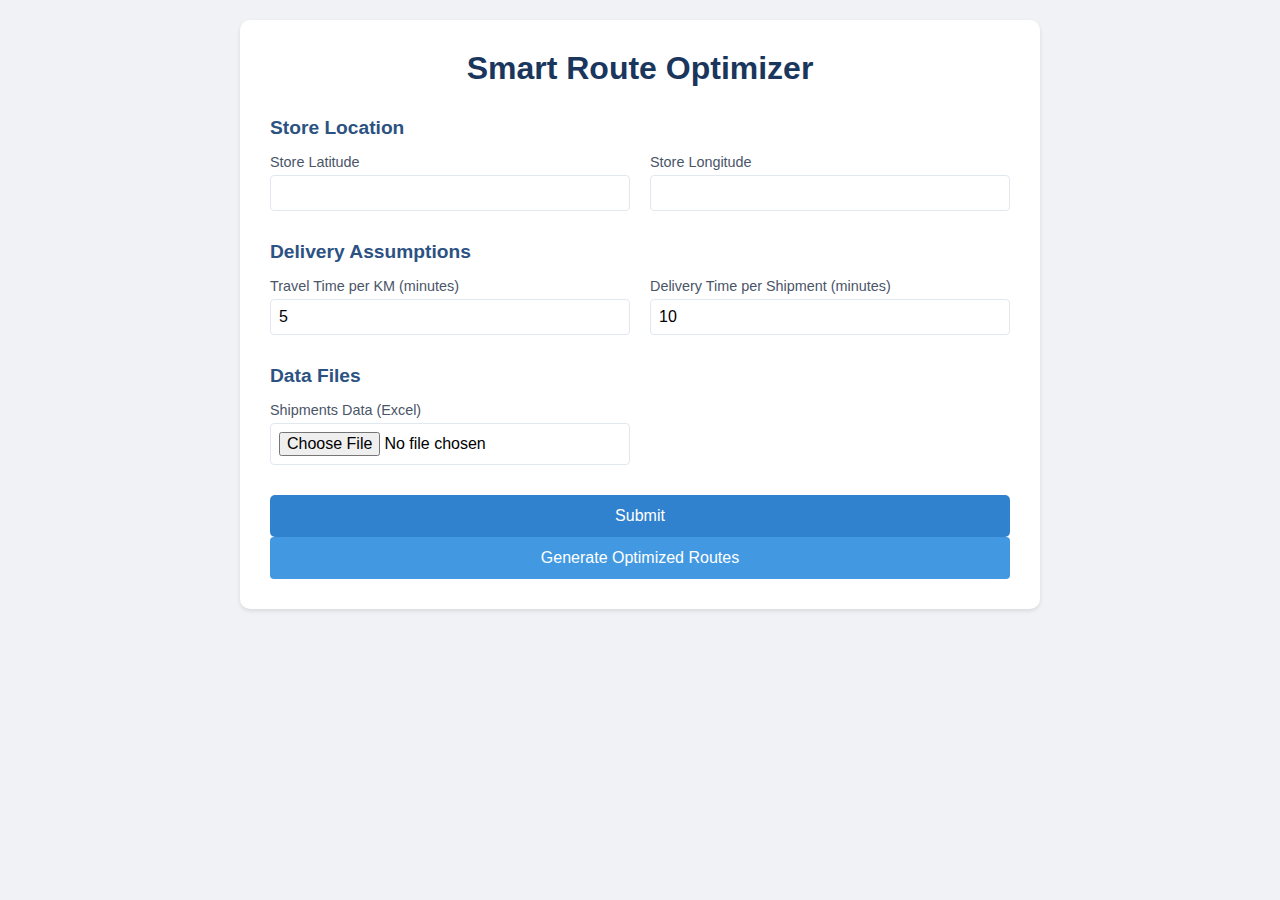
==== second page/index.html @ 0cea0e8a "Add files via upload" ====
<!DOCTYPE html>
<html lang="en">
<head>
    <meta charset="UTF-8">
    <meta name="viewport" content="width=device-width, initial-scale=1.0">
    <title>Smart Route Optimizer</title>
    <link rel="stylesheet" href="/second page/style.css">
</head>
<body>
    <div class="container">
        <h1>Smart Route Optimizer</h1>
        
        <form id="optimizerForm">
            <div class="section">
                <h2 class="section-title">Store Location</h2>
                <div class="input-grid">
                    <div class="input-group">
                        <label for="storeLat">Store Latitude</label>
                        <input type="number" id="storeLat" step="any" required>
                    </div>
                    <div class="input-group">
                        <label for="storeLong">Store Longitude</label>
                        <input type="number" id="storeLong" step="any" required>
                    </div>
                </div>
            </div>

            <div class="section">
                <h2 class="section-title">Delivery Assumptions</h2>
                <div class="input-grid">
                    <div class="input-group">
                        <label for="travelTime">Travel Time per KM (minutes)</label>
                        <input type="number" id="travelTime" value="5" required>
                    </div>
                    <div class="input-group">
                        <label for="deliveryTime">Delivery Time per Shipment (minutes)</label>
                        <input type="number" id="deliveryTime" value="10" required>
                    </div>
                </div>
            </div>

            <div class="section">
                <h2 class="section-title">Data Files</h2>
                <div class="input-grid">
                    <div class="input-group">
                        <label for="shipmentsFile">Shipments Data (Excel)</label>
                        <input type="file" id="shipmentsFile" accept=".xlsx,.xls" required>
                    </div>
                </div>
            </div>
            <div>
                <button type="submit"  class="submit-section">Submit</button>
        </div>
        </form>
        <div>
        <a href="/prototype 2/output.html"><button>Generate Optimized Routes</button></a>
    </div>
        <!-- <div id="successMessage" class="success-message">
            Form submitted successfully! Processing your request...
        </div> -->
    </div>

    <script src="/second page/script.js"></script>
</body>
</html>
---- second page/style.css ----
* {
    box-sizing: border-box;
    margin: 0;
    padding: 0;
    font-family: Arial, sans-serif;
}

body {
    background-color: #f0f2f5;
    padding: 20px;
}

.container {
    max-width: 800px;
    margin: 0 auto;
    background-color: white;
    padding: 30px;
    border-radius: 10px;
    box-shadow: 0 2px 4px rgba(0, 0, 0, 0.1);
}

h1 {
    color: #1a365d;
    margin-bottom: 30px;
    text-align: center;
}

.section {
    margin-bottom: 30px;
}

.section-title {
    color: #2c5282;
    margin-bottom: 15px;
    font-size: 1.2em;
}

.input-grid {
    display: grid;
    grid-template-columns: repeat(2, 1fr);
    gap: 20px;
    margin-bottom: 20px;
}

.input-group {
    display: flex;
    flex-direction: column;
}

label {
    margin-bottom: 5px;
    color: #4a5568;
    font-size: 0.9em;
}

input[type="number"],
input[type="file"] {
    padding: 8px;
    border: 1px solid #e2e8f0;
    border-radius: 4px;
    font-size: 1em;
}

input[type="number"] {
    width: 100%;
}

button{
    background-color: #4299e1;
    color: white;
    padding: 12px 24px;
    border: none;
    border-radius: 4px;
    cursor: pointer;
    width: 100%;
    font-size: 1em;
    transition: background-color 0.3s;
}

button:hover {
    background-color: #00f3fc;
}

button.submit-section {
    background-color: #3182ce;
    border-radius: 5px;
}
button.submit-section:hover {
    background-color: #0096db;
}

.success-message {
    display: none;
    background-color: #c6f6d5;
    border: 1px solid #9ae6b4;
    color: #2f855a;
    padding: 10px;
    border-radius: 4px;
    margin-top: 20px;
    text-align: center;
}

@media (max-width: 600px) {
    .input-grid {
        grid-template-columns: 1fr;
    }
}
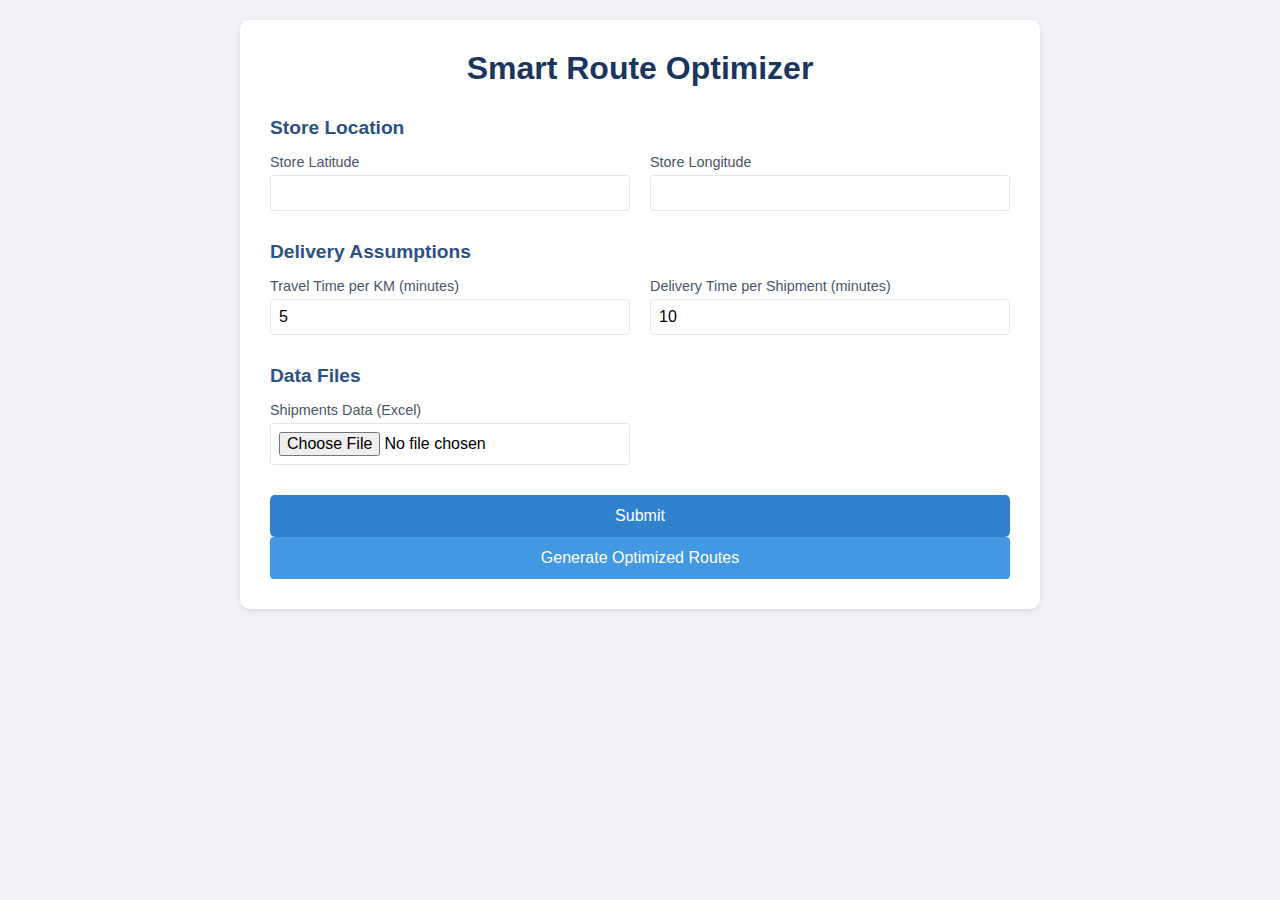
==== commit 5b71d846: "index.html" ====
--- a/second page/index.html
+++ b/second page/index.html
@@ -53,7 +53,7 @@
         </div>
         </form>
         <div>
-        <a href="/prototype 2/output.html"><button>Generate Optimized Routes</button></a>
+        <a href="/model and output/output.html"><button>Generate Optimized Routes</button></a>
     </div>
         <!-- <div id="successMessage" class="success-message">
             Form submitted successfully! Processing your request...
@@ -62,4 +62,4 @@
 
     <script src="/second page/script.js"></script>
 </body>
-</html>+</html>
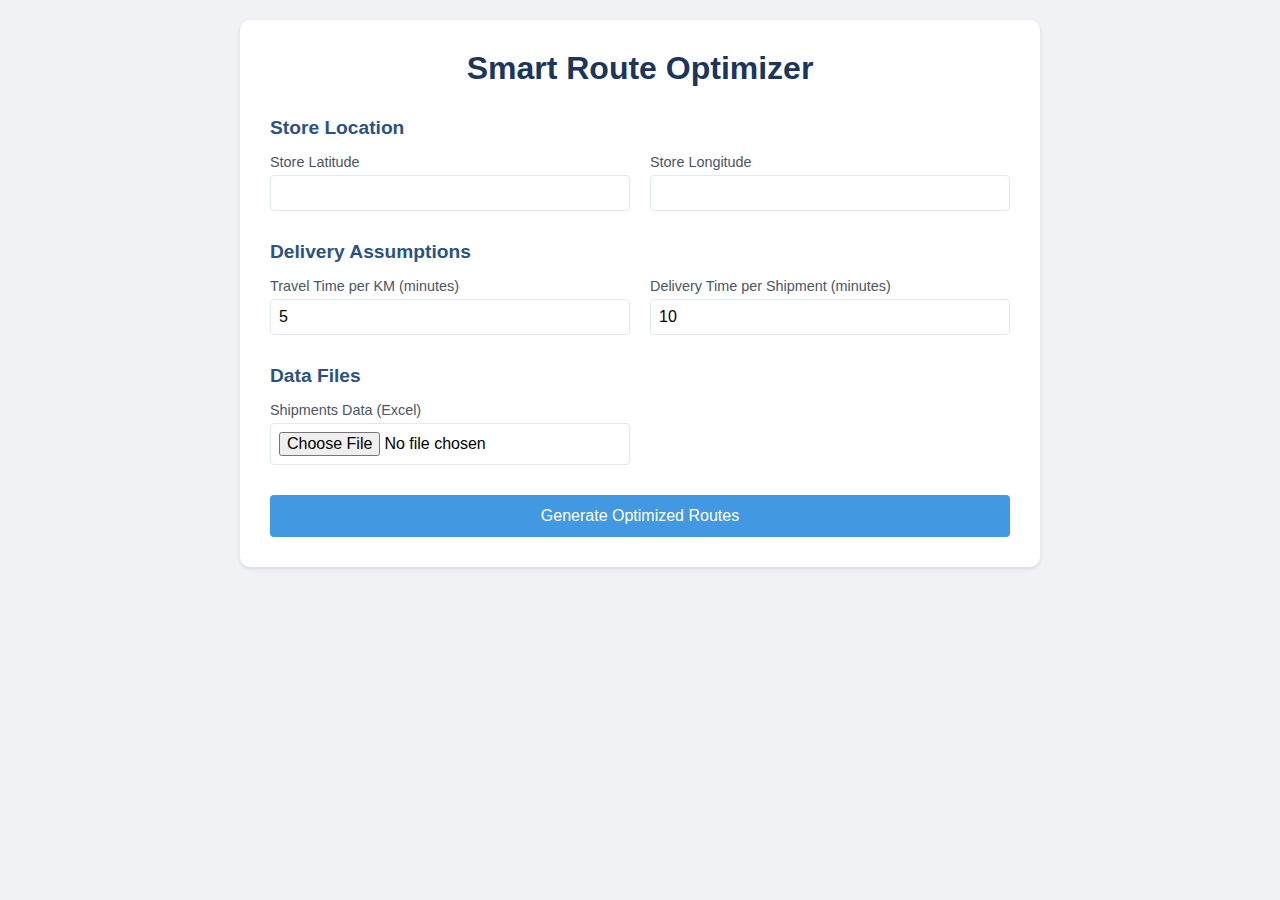
==== commit 81d0fe13: "index.html" ====
--- a/second page/index.html
+++ b/second page/index.html
@@ -1,65 +1,62 @@
-<!DOCTYPE html>
-<html lang="en">
-<head>
-    <meta charset="UTF-8">
-    <meta name="viewport" content="width=device-width, initial-scale=1.0">
-    <title>Smart Route Optimizer</title>
-    <link rel="stylesheet" href="/second page/style.css">
-</head>
-<body>
-    <div class="container">
-        <h1>Smart Route Optimizer</h1>
-        
-        <form id="optimizerForm">
-            <div class="section">
-                <h2 class="section-title">Store Location</h2>
-                <div class="input-grid">
-                    <div class="input-group">
-                        <label for="storeLat">Store Latitude</label>
-                        <input type="number" id="storeLat" step="any" required>
-                    </div>
-                    <div class="input-group">
-                        <label for="storeLong">Store Longitude</label>
-                        <input type="number" id="storeLong" step="any" required>
-                    </div>
-                </div>
-            </div>
-
-            <div class="section">
-                <h2 class="section-title">Delivery Assumptions</h2>
-                <div class="input-grid">
-                    <div class="input-group">
-                        <label for="travelTime">Travel Time per KM (minutes)</label>
-                        <input type="number" id="travelTime" value="5" required>
-                    </div>
-                    <div class="input-group">
-                        <label for="deliveryTime">Delivery Time per Shipment (minutes)</label>
-                        <input type="number" id="deliveryTime" value="10" required>
-                    </div>
-                </div>
-            </div>
-
-            <div class="section">
-                <h2 class="section-title">Data Files</h2>
-                <div class="input-grid">
-                    <div class="input-group">
-                        <label for="shipmentsFile">Shipments Data (Excel)</label>
-                        <input type="file" id="shipmentsFile" accept=".xlsx,.xls" required>
-                    </div>
-                </div>
-            </div>
-            <div>
-                <button type="submit"  class="submit-section">Submit</button>
-        </div>
-        </form>
-        <div>
-        <a href="/model and output/output.html"><button>Generate Optimized Routes</button></a>
-    </div>
-        <!-- <div id="successMessage" class="success-message">
-            Form submitted successfully! Processing your request...
-        </div> -->
-    </div>
-
-    <script src="/second page/script.js"></script>
-</body>
-</html>
+<!DOCTYPE html>
+<html lang="en">
+<head>
+    <meta charset="UTF-8">
+    <meta name="viewport" content="width=device-width, initial-scale=1.0">
+    <title>Smart Route Optimizer</title>
+    <link rel="stylesheet" href="/second page/style.css">
+</head>
+<body>
+    <div class="container">
+        <h1>Smart Route Optimizer</h1>
+        
+        <form id="optimizerForm">
+            <div class="section">
+                <h2 class="section-title">Store Location</h2>
+                <div class="input-grid">
+                    <div class="input-group">
+                        <label for="storeLat">Store Latitude</label>
+                        <input type="number" id="storeLat" step="any" required>
+                    </div>
+                    <div class="input-group">
+                        <label for="storeLong">Store Longitude</label>
+                        <input type="number" id="storeLong" step="any" required>
+                    </div>
+                </div>
+            </div>
+
+            <div class="section">
+                <h2 class="section-title">Delivery Assumptions</h2>
+                <div class="input-grid">
+                    <div class="input-group">
+                        <label for="travelTime">Travel Time per KM (minutes)</label>
+                        <input type="number" id="travelTime" value="5" required>
+                    </div>
+                    <div class="input-group">
+                        <label for="deliveryTime">Delivery Time per Shipment (minutes)</label>
+                        <input type="number" id="deliveryTime" value="10" required>
+                    </div>
+                </div>
+            </div>
+
+            <div class="section">
+                <h2 class="section-title">Data Files</h2>
+                <div class="input-grid">
+                    <div class="input-group">
+                        <label for="shipmentsFile">Shipments Data (Excel)</label>
+                        <input type="file" id="shipmentsFile" accept=".xlsx,.xls" required>
+                    </div>
+                </div>
+            </div>
+        </form>
+        <div>
+        <a href="/model and output/output.html"><button>Generate Optimized Routes</button></a>
+    </div>
+        <!-- <div id="successMessage" class="success-message">
+            Form submitted successfully! Processing your request...
+        </div> -->
+    </div>
+
+    <script src="/second page/script.js"></script>
+</body>
+</html>
